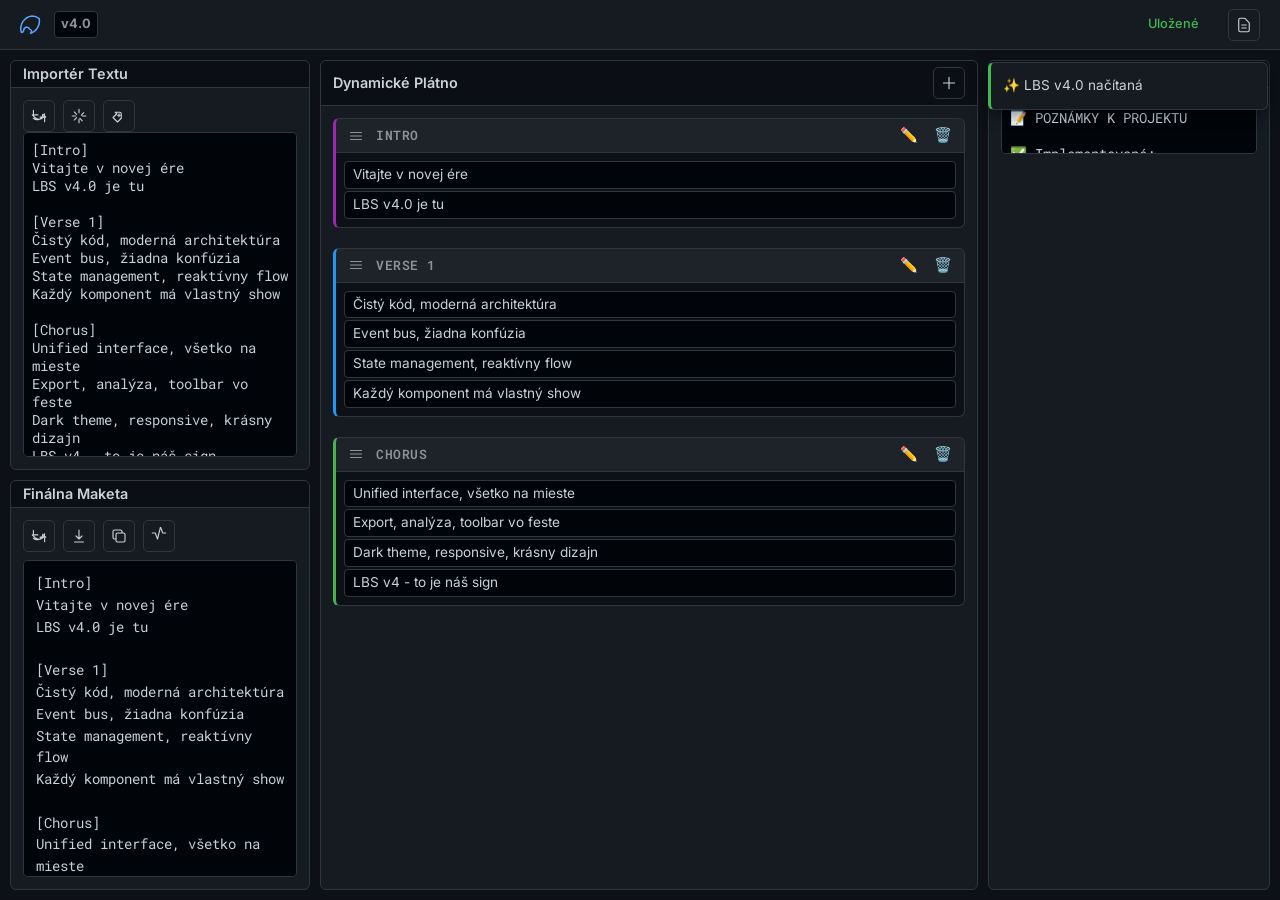
==== index-v4-preview.html @ 8277f439 "potvrdzujem" ====
<!DOCTYPE html>
<html lang="sk">
<head>
    <meta charset="UTF-8">
    <meta name="viewport" content="width=device-width, initial-scale=1.0">
    <title>Lyrical Blueprint Studio v4.0</title>
    <link rel="stylesheet" href="css-v4/app.css">
    <!-- Google Fonts -->
    <link rel="preconnect" href="https://fonts.googleapis.com">
    <link rel="preconnect" href="https://fonts.gstatic.com" crossorigin>
    <link href="https://fonts.googleapis.com/css2?family=Inter:wght@400;500;600;700&family=Roboto+Mono:wght@400;500&display=swap" rel="stylesheet">
</head>
<body>
    <div id="app-container">
        <!-- HEADER -->
        <header id="app-header">
            <div class="logo">
                <svg xmlns="http://www.w3.org/2000/svg" fill="none" viewBox="0 0 24 24" stroke-width="1.5" stroke="currentColor">
                    <path stroke-linecap="round" stroke-linejoin="round" d="M9.53 16.122a3 3 0 00-5.78 1.128 2.25 2.25 0 01-2.47 2.118v-.09A12.75 12.75 0 0112 3c2.618 0 5.191.931 7.172 2.592a12.75 12.75 0 01-8.66 14.582A2.25 2.25 0 009.53 16.122z" />
                </svg>
                <span id="app-version">v4.0</span>
                <div id="project-tabs-container"></div>
            </div>
            <div class="header-right-controls">
                <span id="save-status" class="save-status" data-status="saved">Uložené</span>
                <button id="openUnifiedBtn" class="btn btn-secondary icon-btn" title="Výskum & Analýza">
                    <svg xmlns="http://www.w3.org/2000/svg" viewBox="0 0 24 24" fill="none" stroke="currentColor" stroke-width="1.5">
                        <path stroke-linecap="round" stroke-linejoin="round" d="M9 12h6m-6 4h6m2 5H7a2 2 0 01-2-2V5a2 2 0 012-2h5.586a1 1 0 01.707.293l5.414 5.414a1 1 0 01.293.707V19a2 2 0 01-2 2z"/>
                    </svg>
                </button>
            </div>
        </header>

        <!-- MAIN CONTENT -->
        <main id="main-content">
            <!-- LEFT COLUMN: IO-COLUMN (Source + Output) -->
            <div class="io-column">
                <!-- SOURCE PANEL -->
                <div id="source-panel" class="panel">
                    <div class="panel-header">
                        <h2>Importér Textu</h2>
                    </div>
                    <div class="panel-content source-content">
                        <div class="panel-tools">
                            <button id="refreshProjectBtn" class="btn btn-secondary icon-btn" title="Prepísať plátno z importu">
                                <svg xmlns="http://www.w3.org/2000/svg" fill="none" viewBox="0 0 24 24" stroke-width="1.5" stroke="currentColor">
                                    <path stroke-linecap="round" stroke-linejoin="round" d="M4.5 4.5v6h6m9 9v-6h-6M4.5 15a7.5 7.5 0 0012.546-5.303L21 13.5M19.5 9a7.5 7.5 0 01-12.546 5.303L3 10.5" />
                                </svg>
                            </button>
                            <button id="syncImporterBtn" class="btn btn-secondary icon-btn" title="Sync z plátna">
                                <svg xmlns="http://www.w3.org/2000/svg" fill="none" viewBox="0 0 24 24" stroke-width="1.5" stroke="currentColor">
                                    <path stroke-linecap="round" stroke-linejoin="round" d="M12 3v4.5m0 9V21m6.364-13.364l-3.182 3.182M8.818 14.182l-3.182 3.182M21 12h-4.5M7.5 12H3m13.364 6.364l-3.182-3.182M8.818 9.818l-3.182-3.182" />
                                </svg>
                            </button>
                            <button id="addTemplateTagBtn" class="btn btn-secondary icon-btn" title="Vložiť značku [ Značka ]">
                                <svg xmlns="http://www.w3.org/2000/svg" viewBox="0 0 24 24" fill="none" stroke="currentColor" stroke-width="1.5">
                                    <path stroke-linecap="round" stroke-linejoin="round" d="M7 7h6a2 2 0 012 2v6l-5 5-6-6 5-5z"/>
                                    <path stroke-linecap="round" stroke-linejoin="round" d="M12 9v4m-2-2h4"/>
                                </svg>
                            </button>
                        </div>
                        <textarea id="source-input" class="source-input" placeholder="Vlož sem svoj text alebo použi šablóny. Názvy sekcií uveď v hranatých zátvorkách, napr. [Verse]. Každý riadok bude samostatný bar." spellcheck="false"></textarea>
                    </div>
                </div>

                <!-- OUTPUT PANEL (Finálna Maketa) -->
                <div id="output-panel" class="panel">
                    <div class="panel-header">
                        <h2>Finálna Maketa</h2>
                    </div>
                    <div class="panel-content output-content">
                        <div class="panel-tools">
                            <button id="updateOutputBtn" class="btn btn-secondary icon-btn" title="Obnoviť">
                                <svg xmlns="http://www.w3.org/2000/svg" fill="none" viewBox="0 0 24 24" stroke-width="1.5" stroke="currentColor">
                                    <path stroke-linecap="round" stroke-linejoin="round" d="M4.5 4.5v6h6m9 9v-6h-6M4.5 15a7.5 7.5 0 0012.546-5.303L21 13.5M19.5 9a7.5 7.5 0 01-12.546 5.303L3 10.5" />
                                </svg>
                            </button>
                            <button id="downloadTxtBtn" class="btn btn-secondary icon-btn" title="Stiahnuť ako TXT">
                                <svg xmlns="http://www.w3.org/2000/svg" fill="none" viewBox="0 0 24 24" stroke-width="1.5" stroke="currentColor">
                                    <path stroke-linecap="round" stroke-linejoin="round" d="M12 16V4m0 12l-4-4m4 4l4-4m-10 8h12"/>
                                </svg>
                            </button>
                            <button id="copyOutputBtn" class="btn btn-secondary icon-btn" title="Kopírovať">
                                <svg xmlns="http://www.w3.org/2000/svg" fill="none" viewBox="0 0 24 24" stroke-width="1.5" stroke="currentColor">
                                    <path stroke-linecap="round" stroke-linejoin="round" d="M8 16H6a2 2 0 01-2-2V6a2 2 0 012-2h8a2 2 0 012 2v2m-6 12h8a2 2 0 002-2v-8a2 2 0 00-2-2h-8a2 2 0 00-2 2v8a2 2 0 002 2z"/>
                            </svg>
                            </button>
                            <button id="exportJsonBtn" class="btn btn-secondary icon-btn" title="Exportovať JSON">
                                <svg xmlns="http://www.w3.org/2000/svg" fill="none" viewBox="0 0 24 24" stroke-width="1.5" stroke="currentColor">
                                    <path stroke-linecap="round" stroke-linejoin="round" d="M3 8h4l3 8 4-16 3 8h4"/>
                                </svg>
                            </button>
                        </div>
                        <pre id="maketaOutput" class="maketa-output"></pre>
                    </div>
                </div>
            </div>

            <!-- CENTER: DYNAMIC CANVAS -->
            <div id="canvas-panel" class="panel panel-center">
                <div class="panel-header">
                    <h2>Dynamické Plátno</h2>
                    <div class="panel-actions">
                        <button class="btn btn-secondary icon-btn" id="add-section-btn" title="Pridať novú sekciu">
                            <svg xmlns="http://www.w3.org/2000/svg" fill="none" viewBox="0 0 24 24" stroke-width="1.5" stroke="currentColor">
                                <path stroke-linecap="round" stroke-linejoin="round" d="M12 4.5v15m7.5-7.5h-15" />
                            </svg>
                        </button>
                    </div>
                </div>
                <div class="panel-content">
                    <div id="dynamic-canvas" class="dynamic-canvas"></div>
                </div>
            </div>

            <!-- RIGHT: RESEARCH PANEL -->
            <div id="research-panel" class="panel">
                <div class="panel-header">
                    <h2>Paleta Inšpirácie</h2>
                </div>
                <div class="panel-content">
                    <textarea id="research-input" class="research-input" placeholder="Poznámky, nápady, výskum..." spellcheck="false"></textarea>
                </div>
            </div>
        </main>

    <!-- NOTIFICATION TOAST -->
    <div id="notification-container" class="notification-container"></div>

    <!-- ANALYSIS PANEL (Modal Overlay) -->
    <div id="unified-panel-overlay" class="modal-overlay hidden">
        <div id="unified-panel" class="unified-panel">
            <div class="unified-panel-header">
                <h2>Výskum & Analýza</h2>
                <div class="header-controls">
                    <button id="closeUnifiedBtn" class="btn btn-danger icon-btn" title="Zatvoriť">
                        <svg xmlns="http://www.w3.org/2000/svg" viewBox="0 0 24 24" fill="none" stroke="currentColor" stroke-width="1.5">
                            <path stroke-linecap="round" stroke-linejoin="round" d="M6 6l12 12M18 6l-12 12"/>
                        </svg>
                    </button>
                </div>
            </div>

            <!-- Tab Navigation -->
            <div class="tab-navigation">
                <button id="researchTabBtn" class="tab-btn active" data-tab="research">
                    <svg xmlns="http://www.w3.org/2000/svg" fill="none" viewBox="0 0 24 24" stroke-width="1.5" stroke="currentColor">
                        <path stroke-linecap="round" stroke-linejoin="round" d="M12 6.042A8.967 8.967 0 006 3.75c-1.052 0-2.062.18-3 .512v14.25A8.987 8.987 0 006 18c2.305 0 4.408.867 6 2.292m0-14.25a8.966 8.966 0 016-2.292c1.052 0 2.062.18 3 .512v14.25A8.987 8.987 0 0018 18a8.967 8.967 0 00-6 2.292m0-14.25v14.25"/>
                    </svg>
                    <span>Výskum</span>
                </button>
                <button id="analysisTabBtn" class="tab-btn" data-tab="analysis">
                    <svg xmlns="http://www.w3.org/2000/svg" viewBox="0 0 24 24" fill="none" stroke="currentColor" stroke-width="1.5">
                        <path stroke-linecap="round" stroke-linejoin="round" d="M3 3v18h18M7 13l3 3 7-7"/>
                    </svg>
                    <span>Analýza</span>
                </button>
            </div>

            <!-- Tab Content -->
            <div class="tab-content">
                <!-- Research Tab -->
                <div id="researchTab" class="tab-pane active">
                    <div class="tab-toolbar">
                        <button id="toggleResearchHighlightBtn" class="btn btn-secondary icon-btn" title="Zapnúť/vypnúť zvýraznenie">
                            <svg xmlns="http://www.w3.org/2000/svg" viewBox="0 0 24 24" stroke-width="1.5" stroke="currentColor" fill="none">
                                <path stroke-linecap="round" stroke-linejoin="round" d="M2.25 12c0 1.593.555 3.217 1.545 4.545a11.966 11.966 0 001.778 1.86c.637.57 1.586.538 2.18-.07l2.1-2.164a1.88 1.88 0 012.714 0l2.1 2.164c.594.608 1.543.64 2.18.07a11.966 11.966 0 001.778-1.86A9.708 9.708 0 0021.75 12c0-1.593-.555-3.217-1.545-4.545a11.966 11.966 0 00-1.778-1.86c-.637-.57-1.586-.538-2.18.07l-2.1-2.164a1.88 1.88 0 01-2.714 0l-2.1-2.164c-.594-.608-1.543-.64-2.18-.07a11.966 11.966 0 00-1.778 1.86A9.708 9.708 0 002.25 12z"/>
                            </svg>
                        </button>
                        <button id="analyzeRhymesBtn" class="btn btn-secondary icon-btn" title="Analyzovať rýmy">
                            <svg xmlns="http://www.w3.org/2000/svg" viewBox="0 0 24 24" fill="none" stroke="currentColor" stroke-width="1.5">
                                <path stroke-linecap="round" stroke-linejoin="round" d="M4 16l4-4 4 4 4-4 4 4"/>
                            </svg>
                        </button>
                        <button id="resetRhymesBtn" class="btn btn-secondary icon-btn" title="Vymazať analyzované rýmy">
                            <svg xmlns="http://www.w3.org/2000/svg" viewBox="0 0 24 24" fill="none" stroke="currentColor" stroke-width="1.5">
                                <path stroke-linecap="round" stroke-linejoin="round" d="M3 6h18M8 6V4h8v2m-1 0v14a2 2 0 01-2 2H9a2 2 0 01-2-2V6h10z"/>
                            </svg>
                        </button>
                        <button id="addToPaletteBtn" class="btn icon-btn" title="Pridať do Palety">
                            <svg xmlns="http://www.w3.org/2000/svg" viewBox="0 0 24 24" fill="none" stroke="currentColor" stroke-width="1.5">
                                <path stroke-linecap="round" stroke-linejoin="round" d="M12 4v16M4 12h16"/>
                            </svg>
                        </button>
                    </div>
                    <div class="tab-pane-content">
                        <textarea id="research-textarea" placeholder="Sem si vkladaj všetky poznámky, linky, úryvky a dáta z výskumu..."></textarea>
                    </div>
                </div>

                <!-- Analysis Tab -->
                <div id="analysisTab" class="tab-pane">
                    <div class="tab-toolbar">
                        <!-- Source toggle -->
                        <div class="btn-group">
                            <button id="analysisSourceCanvasBtn" class="btn btn-secondary icon-btn active" title="Zdroj: Plátno">
                                <svg xmlns="http://www.w3.org/2000/svg" viewBox="0 0 24 24" fill="none" stroke="currentColor" stroke-width="1.5">
                                    <path stroke-linecap="round" stroke-linejoin="round" d="M4 6h16v12H4zM8 10h8"/>
                                </svg>
                                <span class="btn-label">Plátno</span>
                            </button>
                            <button id="analysisSourceResearchBtn" class="btn btn-secondary icon-btn" title="Zdroj: Výskum">
                                <svg xmlns="http://www.w3.org/2000/svg" fill="none" viewBox="0 0 24 24" stroke-width="1.5" stroke="currentColor">
                                    <path stroke-linecap="round" stroke-linejoin="round" d="M12 6.042A8.967 8.967 0 006 3.75c-1.052 0-2.062.18-3 .512v14.25A8.987 8.987 0 006 18c2.305 0 4.408.867 6 2.292m0-14.25a8.966 8.966 0 016-2.292c1.052 0 2.062.18 3 .512v14.25A8.987 8.987 0 0018 18a8.967 8.967 0 00-6 2.292m0-14.25v14.25"/>
                                </svg>
                                <span class="btn-label">Výskum</span>
                            </button>
                        </div>
                        <div class="toolbar-divider"></div>
                        <!-- Mode toggle -->
                        <div class="btn-group">
                            <button id="analysisModeRhymeBtn" class="btn btn-secondary icon-btn" title="Režim: Rýmy">
                                <svg xmlns="http://www.w3.org/2000/svg" viewBox="0 0 24 24" fill="none" stroke="currentColor" stroke-width="1.5">
                                    <path stroke-linecap="round" stroke-linejoin="round" d="M4 16l4-4 4 4 4-4 4 4"/>
                                </svg>
                                <span class="btn-label">Rýmy</span>
                            </button>
                            <button id="analysisModeDupBtn" class="btn btn-secondary icon-btn active" title="Režim: Duplikáty">
                                <svg xmlns="http://www.w3.org/2000/svg" viewBox="0 0 24 24" stroke-width="1.5" stroke="currentColor" fill="none">
                                    <path stroke-linecap="round" stroke-linejoin="round" d="M2.25 12c0 1.593.555 3.217 1.545 4.545a11.966 11.966 0 001.778 1.86c.637.57 1.586.538 2.18-.07l2.1-2.164a1.88 1.88 0 012.714 0l2.1 2.164c.594.608 1.543.64 2.18.07a11.966 11.966 0 001.778-1.86A9.708 9.708 0 002.25 12z"/>
                                </svg>
                                <span class="btn-label">Duplikáty</span>
                            </button>
                        </div>
                    </div>
                    <div class="tab-pane-content">
                        <div id="analysis-layer" class="ua-layer"></div>
                    </div>
                </div>
            </div>
        </div>
    </div>

    <!-- SCRIPTS -->
    <script type="module">
        import { App, bus } from './js/core/app.js';
        import { State } from './js/core/state.js';

        // Initialize app
        async function init() {
            try {
                await App.init();
                showNotification('✨ LBS v4.0 načítaná', 'success');
                
                // Demo: populate with test data
                setTimeout(() => {
                    populateDemo();
                }, 500);
                
            } catch (error) {
                console.error('Init failed:', error);
                showNotification('❌ Chyba inicializácie', 'error');
            }
        }

        // Populate demo data
        function populateDemo() {
            const sourceInput = document.getElementById('source-input');
            const researchInput = document.getElementById('research-input');
            const maketaOutput = document.getElementById('maketaOutput');
            
            if (sourceInput) {
                sourceInput.value = `[Intro]
Vitajte v novej ére
LBS v4.0 je tu

[Verse 1]
Čistý kód, moderná architektúra
Event bus, žiadna konfúzia
State management, reaktívny flow
Každý komponent má vlastný show

[Chorus]
Unified interface, všetko na mieste
Export, analýza, toolbar vo feste
Dark theme, responsive, krásny dizajn
LBS v4 - to je náš sign

[Verse 2]
GitHub dark theme preserved
Original layout well deserved
Panel tools just like before
V4 architecture at the core`;
            }
            
            if (researchInput) {
                researchInput.value = `📝 POZNÁMKY K PROJEKTU

✅ Implementované:
- Event-driven architektúra
- Centrálny State management  
- GitHub dark theme (z v3.8)
- Pôvodný layout & dizajn
- Panel tools & ikony

🚀 TODO:
- Canvas component
- Lyrics analyzer
- Export features
- Testing

💡 DIZAJN:
- Presný vzhľad z v3.8
- Farby: #0D1117, #161B22, #58A6FF
- Inter & Roboto Mono fonty
- SVG ikony z pôvodnej verzie`;
            }

            if (maketaOutput) {
                maketaOutput.textContent = `[Intro]
Vitajte v novej ére
LBS v4.0 je tu

[Verse 1]
Čistý kód, moderná architektúra
Event bus, žiadna konfúzia
State management, reaktívny flow
Každý komponent má vlastný show

[Chorus]
Unified interface, všetko na mieste
Export, analýza, toolbar vo feste
Dark theme, responsive, krásny dizajn
LBS v4 - to je náš sign

[Verse 2]
GitHub dark theme preserved
Original layout well deserved
Panel tools just like before
V4 architecture at the core`;
            }
            
            // Show canvas demo
            showCanvasDemo();
        }

        // Show canvas demo
        function showCanvasDemo() {
            const canvas = document.getElementById('dynamic-canvas');
            if (!canvas) return;
            
            canvas.innerHTML = `
                <div class="section-container" data-type="intro">
                    <div class="section-header">
                        <span class="section-drag-handle">
                            <svg xmlns="http://www.w3.org/2000/svg" fill="none" viewBox="0 0 24 24" stroke-width="1.5" stroke="currentColor">
                                <path stroke-linecap="round" stroke-linejoin="round" d="M3.75 6.75h16.5M3.75 12h16.5m-16.5 5.25h16.5" />
                            </svg>
                        </span>
                        <span class="section-label">Intro</span>
                        <div class="section-controls">
                            <button class="btn-icon" title="Edit">✏️</button>
                            <button class="btn-icon" title="Delete">🗑️</button>
                        </div>
                    </div>
                    <div class="bars-container">
                        <div class="section-content">
                            <p>Vitajte v novej ére</p>
                            <p>LBS v4.0 je tu</p>
                        </div>
                    </div>
                </div>
                
                <div class="section-container" data-type="verse">
                    <div class="section-header">
                        <span class="section-drag-handle">
                            <svg xmlns="http://www.w3.org/2000/svg" fill="none" viewBox="0 0 24 24" stroke-width="1.5" stroke="currentColor">
                                <path stroke-linecap="round" stroke-linejoin="round" d="M3.75 6.75h16.5M3.75 12h16.5m-16.5 5.25h16.5" />
                            </svg>
                        </span>
                        <span class="section-label">Verse 1</span>
                        <div class="section-controls">
                            <button class="btn-icon" title="Edit">✏️</button>
                            <button class="btn-icon" title="Delete">🗑️</button>
                        </div>
                    </div>
                    <div class="bars-container">
                        <div class="section-content">
                            <p>Čistý kód, moderná architektúra</p>
                            <p>Event bus, žiadna konfúzia</p>
                            <p>State management, reaktívny flow</p>
                            <p>Každý komponent má vlastný show</p>
                        </div>
                    </div>
                </div>
                
                <div class="section-container" data-type="chorus">
                    <div class="section-header">
                        <span class="section-drag-handle">
                            <svg xmlns="http://www.w3.org/2000/svg" fill="none" viewBox="0 0 24 24" stroke-width="1.5" stroke="currentColor">
                                <path stroke-linecap="round" stroke-linejoin="round" d="M3.75 6.75h16.5M3.75 12h16.5m-16.5 5.25h16.5" />
                            </svg>
                        </span>
                        <span class="section-label">Chorus</span>
                        <div class="section-controls">
                            <button class="btn-icon" title="Edit">✏️</button>
                            <button class="btn-icon" title="Delete">🗑️</button>
                        </div>
                    </div>
                    <div class="bars-container">
                        <div class="section-content">
                            <p>Unified interface, všetko na mieste</p>
                            <p>Export, analýza, toolbar vo feste</p>
                            <p>Dark theme, responsive, krásny dizajn</p>
                            <p>LBS v4 - to je náš sign</p>
                        </div>
                    </div>
                </div>
            `;
        }

        // Show notification
        function showNotification(message, type = 'info') {
            const container = document.getElementById('notification-container');
            if (!container) return;
            
            const notification = document.createElement('div');
            notification.className = `notification notification-${type}`;
            notification.textContent = message;
            
            container.appendChild(notification);
            
            setTimeout(() => {
                notification.classList.add('show');
            }, 10);
            
            setTimeout(() => {
                notification.classList.remove('show');
                setTimeout(() => notification.remove(), 300);
            }, 3000);
        }

        // Expose for debugging
        window.App = App;
        window.State = State;
        window.bus = bus;
        window.showNotification = showNotification;

        // Initialize
        init();
    </script>
</body>
</html>
---- css-v4/app.css ----
/* ============================================
   LBS v4.0 - UNIFIED APP STYLES
   GitHub-inspired dark theme (preserved from v3.8)
   ============================================ */

/* === CSS VARIABLES === */
:root {
    /* Colors - GitHub Dark Theme */
    --bg-main: #0D1117;
    --bg-panel: #161B22;
    --bg-input: #010409;
    --border-color: #30363D;
    --text-primary: #C9D1D9;
    --text-secondary: #8B949E;
    --accent-primary: #58A6FF;
    --accent-success: #3FB950;
    --accent-danger: #F87171;
    --accent-warning: #E3B341;
    --accent-glow: rgba(88, 166, 255, 0.15);
    
    /* Section Colors */
    --color-intro: #9c27b0;
    --color-verse: #2196f3;
    --color-chorus: #4caf50;
    --color-bridge: #ff9800;
    --color-outro: #f44336;
    
    /* Typography */
    --font-sans: 'Inter', sans-serif;
    --font-mono: 'Roboto Mono', monospace;
    
    --font-size-xs: 0.75rem;
    --font-size-sm: 0.85rem;
    --font-size-base: 0.9rem;
    --font-size-lg: 1rem;
    --font-size-xl: 1.1rem;
    
    /* Spacing */
    --spacing-xs: 4px;
    --spacing-sm: 8px;
    --spacing-md: 12px;
    --spacing-lg: 20px;
    --spacing-xl: 24px;
    
    /* Layout */
    --header-height: 50px;
    --column-width-io: 400px;
    --border-radius: 6px;
    --border-radius-sm: 4px;
    
    /* Shadows */
    --shadow-sm: 0 1px 2px rgba(0, 0, 0, 0.3);
    --shadow-md: 0 2px 8px rgba(0, 0, 0, 0.4);
    --shadow-lg: 0 4px 16px rgba(0, 0, 0, 0.5);
    
    /* Transitions */
    --transition-fast: 150ms ease;
    --transition-base: 200ms ease;
    --transition-slow: 300ms ease;
}

/* === RESET & BASE === */
* {
    box-sizing: border-box;
    margin: 0;
    padding: 0;
}

*::before,
*::after {
    box-sizing: border-box;
}

html {
    width: 100%;
    height: 100%;
    overflow: hidden;
}

body {
    width: 100%;
    height: 100%;
    overflow: hidden;
    font-family: var(--font-sans);
    font-size: 14px;
    color: var(--text-primary);
    background-color: var(--bg-main);
    line-height: 1.6;
}

/* === APP CONTAINER === */
#app-container {
    display: grid;
    grid-template-rows: var(--header-height) 1fr;
    height: 100vh;
}

/* === APP CONTAINER === */
#app-container {
    display: grid;
    grid-template-rows: var(--header-height) 1fr;
    height: 100vh;
}

/* === HEADER === */
#app-header {
    height: var(--header-height);
    background-color: var(--bg-panel);
    border-bottom: 1px solid var(--border-color);
    display: flex;
    justify-content: space-between;
    align-items: center;
    padding: 0 0 0 20px;
    position: relative;
    z-index: 100;
}

.logo {
    display: flex;
    align-items: center;
    gap: 10px;
    font-weight: 600;
    height: 100%;
}

.logo svg {
    width: 24px;
    height: 24px;
    color: var(--accent-primary);
    flex-shrink: 0;
}

#app-version {
    font-size: 0.8rem;
    font-weight: 700;
    color: var(--text-secondary);
    background-color: var(--bg-input);
    padding: 2px 6px;
    border-radius: 4px;
    border: 1px solid var(--border-color);
}

.header-right-controls {
    display: flex;
    align-items: center;
    gap: 15px;
    padding-right: 20px;
}

.save-status {
    font-size: 0.8rem;
    font-weight: 500;
    padding: 3px 9px;
    border-radius: 12px;
    transition: all 0.3s ease;
    min-width: 80px;
    text-align: center;
}

.save-status[data-status="saved"] {
    color: var(--accent-success);
}

.save-status[data-status="unsaved"] {
    color: var(--accent-warning);
}

.save-status[data-status="saving"] {
    color: var(--text-secondary);
}

/* Dropdown */
.dropdown {
    position: relative;
}

.dropdown-trigger {
    background: none;
    border: none;
    color: var(--color-text-primary);
    padding: var(--spacing-sm) var(--spacing-md);
    border-radius: var(--border-radius-sm);
    cursor: pointer;
    font-size: var(--font-size-base);
    transition: background-color var(--transition-fast);
    display: flex;
    align-items: center;
    gap: var(--spacing-xs);
}

.dropdown-trigger:hover {
    background-color: var(--color-bg-tertiary);
}

.dropdown-trigger.active {
    background-color: var(--color-bg-elevated);
}

.dropdown-menu {
    position: absolute;
    top: calc(100% + 4px);
    left: 0;
    background-color: var(--color-bg-elevated);
    border: 1px solid var(--color-border-default);
    border-radius: var(--border-radius);
    box-shadow: var(--shadow-lg);
    min-width: 200px;
    max-height: 400px;
    overflow-y: auto;
    opacity: 0;
    visibility: hidden;
    transform: translateY(-8px);
    transition: opacity var(--transition-fast), 
                transform var(--transition-fast),
                visibility var(--transition-fast);
    z-index: 1000;
}

.dropdown-menu.show {
    opacity: 1;
    visibility: visible;
    transform: translateY(0);
}

.dropdown-item {
    padding: var(--spacing-sm) var(--spacing-md);
    cursor: pointer;
    color: var(--color-text-primary);
    transition: background-color var(--transition-fast);
    display: flex;
    align-items: center;
    gap: var(--spacing-sm);
}

.dropdown-item:hover {
    background-color: var(--color-bg-tertiary);
}

.dropdown-divider {
    height: 1px;
    background-color: var(--color-border-default);
    margin: var(--spacing-xs) 0;
}

/* === MAIN LAYOUT === */
#main-content {
    display: grid;
    grid-template-columns: minmax(300px, 20vw) 1fr minmax(280px, 22vw);
    gap: 10px;
    padding: 10px;
    overflow: hidden;
    height: calc(100vh - var(--header-height));
}

/* IO Column (Source + Output stacked vertically in left column) */
.io-column {
    display: flex;
    flex-direction: column;
    gap: 10px;
    height: 100%;
    overflow: hidden;
}

.io-column .panel {
    flex: 1;
    min-height: 0;
}

/* All panels - full height */
#source-panel,
#output-panel,
#canvas-panel,
#research-panel {
    height: 100%;
    display: flex;
    flex-direction: column;
    min-height: 0;
}

/* === PANELS === */
.panel {
    background-color: var(--bg-panel);
    border: 1px solid var(--border-color);
    border-radius: var(--border-radius);
    display: flex;
    flex-direction: column;
    overflow: hidden;
    min-width: 0;
}

.panel-center {
    background-color: var(--bg-panel);
}

.panel-header {
    display: flex;
    justify-content: space-between;
    align-items: center;
    padding: 6px 12px;
    border-bottom: 1px solid var(--border-color);
    background-color: rgba(1, 4, 9, 0.5);
    flex-shrink: 0;
}

.panel-title,
.panel-header h2 {
    font-size: var(--font-size-base);
    font-weight: 600;
    color: var(--text-primary);
    line-height: 1;
}

.panel-tools,
.panel-actions {
    display: flex;
    gap: 8px;
    align-items: center;
}

.panel-content {
    padding: var(--spacing-md);
    overflow-y: auto;
}

#research-panel .panel-content {
    display: flex;
    flex-direction: column;
}

/* === SOURCE & OUTPUT PANELS === */
.source-content {
    display: flex;
    flex-direction: column;
    flex: 1;
    min-height: 0;
}

.source-input {
    width: 100%;
    flex: 1;
    background: var(--bg-input);
    border: 1px solid var(--border-color);
    border-radius: 5px;
    color: var(--text-primary);
    padding: 8px;
    font-family: var(--font-mono);
    font-size: 0.85rem;
    resize: none;
    min-height: 0;
}

.source-input:focus {
    outline: none;
    border-color: var(--accent-primary);
    box-shadow: 0 0 0 3px var(--accent-glow);
}

.research-input {
    width: 100%;
    flex: 1;
    background: var(--bg-input);
    border: 1px solid var(--border-color);
    border-radius: 5px;
    color: var(--text-primary);
    padding: 8px;
    font-family: var(--font-mono);
    font-size: 0.85rem;
    resize: none;
    min-height: 0;
}

/* Output Panel */
.output-content {
    padding: 12px;
    display: flex;
    flex-direction: column;
    gap: 8px;
}

.maketa-output {
    flex: 1;
    width: 100%;
    background: var(--bg-input);
    border: 1px solid var(--border-color);
    border-radius: 5px;
    color: var(--text-primary);
    padding: 12px;
    font-family: var(--font-mono);
    font-size: 0.85rem;
    overflow-y: auto;
    white-space: pre-wrap;
    word-wrap: break-word;
    min-height: 0;
    margin: 0;
}

.research-input:focus {
    outline: none;
    border-color: var(--accent-primary);
    box-shadow: 0 0 0 3px var(--accent-glow);
}

#research-panel .panel-content {
    display: flex;
    flex-direction: column;
}

/* === BUTTONS === */
.btn {
    background: none;
    border: 1px solid var(--border-color);
    color: var(--text-primary);
    padding: 6px 12px;
    border-radius: 5px;
    cursor: pointer;
    font-size: var(--font-size-sm);
    font-weight: 500;
    transition: all var(--transition-base);
    display: inline-flex;
    align-items: center;
    gap: 6px;
    font-family: var(--font-sans);
}

.btn:hover {
    background-color: rgba(88, 166, 255, 0.1);
    border-color: var(--accent-primary);
}

.btn:active {
    transform: scale(0.98);
}

.btn-primary {
    background-color: var(--accent-primary);
    border-color: var(--accent-primary);
    color: #fff;
}

.btn-primary:hover {
    background-color: #4a95eb;
}

.btn-secondary {
    background: none;
    border-color: var(--border-color);
}

.btn-sm {
    padding: 4px 8px;
    font-size: 0.8rem;
}

.icon-btn {
    padding: 6px;
    display: inline-flex;
    align-items: center;
    justify-content: center;
}

.icon-btn svg {
    width: 18px;
    height: 18px;
}

.btn-icon {
    background: none;
    border: none;
    color: var(--text-secondary);
    padding: 4px;
    cursor: pointer;
    font-size: var(--font-size-base);
    transition: color var(--transition-fast);
    display: inline-flex;
    align-items: center;
    justify-content: center;
}

.btn-icon:hover {
    color: var(--text-primary);
}

/* === CANVAS SECTIONS === */
.dynamic-canvas {
    min-height: 100%;
    display: flex;
    flex-direction: column;
    gap: 10px;
}

.canvas-empty {
    text-align: center;
    padding: 40px 20px;
    color: var(--text-secondary);
}

.empty-icon {
    font-size: 3rem;
    margin-bottom: 12px;
    opacity: 0.5;
}

.empty-text {
    font-size: var(--font-size-base);
    line-height: 1.4;
}

.section-container,
.canvas-section {
    background-color: var(--bg-main);
    border: 1px solid var(--border-color);
    border-radius: var(--border-radius);
    margin-bottom: 10px;
    overflow: hidden;
    transition: box-shadow var(--transition-base), border-color var(--transition-base);
}

.section-container:hover,
.canvas-section:hover {
    border-color: var(--border-color);
    box-shadow: 0 2px 8px rgba(0, 0, 0, 0.3);
}

.section-container.dragging {
    opacity: 0.8;
    border-color: var(--accent-primary);
    box-shadow: 0 5px 20px rgba(0, 0, 0, 0.4);
    transform: scale(1.01);
}

.canvas-section[data-type="intro"],
.section-container[data-type="intro"] {
    border-left: 3px solid #9c27b0;
}

.canvas-section[data-type="verse"],
.section-container[data-type="verse"] {
    border-left: 3px solid #2196f3;
}

.canvas-section[data-type="chorus"],
.section-container[data-type="chorus"] {
    border-left: 3px solid #4caf50;
}

.canvas-section[data-type="bridge"],
.section-container[data-type="bridge"] {
    border-left: 3px solid #ff9800;
}

.canvas-section[data-type="outro"],
.section-container[data-type="outro"] {
    border-left: 3px solid #f44336;
}

.section-header {
    display: flex;
    align-items: center;
    padding: 4px 8px;
    background-color: rgba(48, 54, 61, 0.5);
    border-bottom: 1px solid var(--border-color);
}

.section-drag-handle {
    cursor: move;
    color: var(--text-secondary);
    padding: 4px;
    margin-right: 8px;
    display: flex;
    align-items: center;
    justify-content: center;
}

.section-drag-handle svg {
    width: 16px;
    height: 16px;
    pointer-events: none;
}

.section-label {
    font-weight: 600;
    font-size: 0.8rem;
    text-transform: uppercase;
    letter-spacing: 0.5px;
    color: var(--text-secondary);
    flex-grow: 1;
    font-family: var(--font-mono);
}

.section-controls,
.section-actions {
    display: flex;
    gap: 8px;
    align-items: center;
}

.section-content,
.bars-container {
    padding: 4px;
}

.section-content p {
    margin-bottom: 2px;
    padding: 2px 8px;
    border-radius: 4px;
    background-color: var(--bg-input);
    border: 1px solid var(--border-color);
    transition: background-color var(--transition-base);
    line-height: 1.6;
    font-size: 0.85rem;
}

.section-content p:hover {
    background-color: #0d1a29;
}

.section-content p:last-child {
    margin-bottom: 0;
}

.section-content p:nth-child(4n):not(:last-child) {
    margin-bottom: 8px;
}

/* === NOTIFICATIONS === */
.notification-container {
    position: fixed;
    top: calc(var(--header-height) + 12px);
    right: 12px;
    z-index: 2000;
    display: flex;
    flex-direction: column;
    gap: 8px;
    pointer-events: none;
}

.notification {
    background-color: var(--bg-panel);
    border: 1px solid var(--border-color);
    border-radius: var(--border-radius);
    padding: 12px;
    box-shadow: var(--shadow-lg);
    min-width: 280px;
    opacity: 0;
    transform: translateX(100%);
    transition: opacity var(--transition-base),
                transform var(--transition-base);
    pointer-events: auto;
    font-size: var(--font-size-sm);
}

.notification.show {
    opacity: 1;
    transform: translateX(0);
}

.notification-success {
    border-left: 3px solid var(--accent-success);
}

.notification-error {
    border-left: 3px solid var(--accent-danger);
}

.notification-warning {
    border-left: 3px solid var(--accent-warning);
}

.notification-info {
    border-left: 3px solid var(--accent-primary);
}

/* === SCROLLBAR === */
::-webkit-scrollbar {
    width: 10px;
    height: 10px;
}

::-webkit-scrollbar-track {
    background-color: var(--bg-input);
}

::-webkit-scrollbar-thumb {
    background-color: var(--border-color);
    border-radius: 5px;
    border: 2px solid var(--bg-input);
}

::-webkit-scrollbar-thumb:hover {
    background-color: #4a5565;
}

/* === RESPONSIVE === */
@media (max-width: 1024px) {
    #main-content {
        grid-template-columns: 1fr;
        grid-template-rows: auto 1fr auto;
    }
    
    .io-column {
        max-height: 300px;
    }
    
    #source-panel,
    #output-panel {
        height: auto;
        min-height: 150px;
    }
}

/* === UTILITIES === */
.icon {
    display: inline-block;
    font-style: normal;
}

.text-muted {
    color: var(--text-secondary);
}

.text-small {
    font-size: var(--font-size-sm);
}

.hidden {
    display: none !important;
}

/* === DROPDOWN MENUS === */
.dropdown {
    position: relative;
    display: inline-block;
}

.dropdown-trigger {
    background: none;
    border: 1px solid var(--border-color);
    color: var(--text-primary);
    padding: 6px 12px;
    border-radius: 5px;
    cursor: pointer;
    font-size: var(--font-size-sm);
    transition: all var(--transition-base);
    display: flex;
    align-items: center;
    gap: 6px;
    font-family: var(--font-sans);
    font-weight: 500;
}

.dropdown-trigger:hover {
    background-color: rgba(88, 166, 255, 0.1);
    border-color: var(--accent-primary);
}

.dropdown-trigger.active {
    background-color: rgba(88, 166, 255, 0.15);
    border-color: var(--accent-primary);
}

.dropdown-menu {
    position: absolute;
    top: calc(100% + 4px);
    left: 0;
    background-color: var(--bg-panel);
    border: 1px solid var(--border-color);
    border-radius: var(--border-radius);
    box-shadow: var(--shadow-lg);
    min-width: 200px;
    max-height: 400px;
    overflow-y: auto;
    opacity: 0;
    visibility: hidden;
    transform: translateY(-8px);
    transition: opacity var(--transition-fast), 
                transform var(--transition-fast),
                visibility var(--transition-fast);
    z-index: 1000;
}

.dropdown-menu.show {
    opacity: 1;
    visibility: visible;
    transform: translateY(0);
}

.dropdown-item {
    padding: 8px 12px;
    cursor: pointer;
    color: var(--text-primary);
    transition: background-color var(--transition-fast);
    display: flex;
    align-items: center;
    gap: 8px;
    font-size: var(--font-size-sm);
}

.dropdown-item:hover {
    background-color: rgba(88, 166, 255, 0.1);
}

.dropdown-divider {
    height: 1px;
    background-color: var(--border-color);
    margin: 4px 0;
}

/* === MODAL OVERLAY === */
.modal-overlay {
    position: fixed;
    inset: 0;
    background: rgba(0, 0, 0, 0.85);
    backdrop-filter: blur(4px);
    z-index: 10000;
    display: flex;
    align-items: center;
    justify-content: center;
    padding: 20px;
    animation: fadeIn 0.2s ease;
}

.modal-overlay.hidden {
    display: none;
}

@keyframes fadeIn {
    from { opacity: 0; }
    to { opacity: 1; }
}

@keyframes slideUp {
    from {
        transform: translateY(20px);
        opacity: 0;
    }
    to {
        transform: translateY(0);
        opacity: 1;
    }
}

/* === UNIFIED PANEL (Analysis Modal) === */
.unified-panel {
    width: 100%;
    max-width: 1200px;
    height: 85vh;
    max-height: 900px;
    background: var(--bg-panel);
    border: 1px solid var(--border-color);
    border-radius: 10px;
    box-shadow: 0 10px 40px rgba(0, 0, 0, 0.7);
    display: flex;
    flex-direction: column;
    overflow: hidden;
    animation: slideUp 0.3s ease;
}

.unified-panel-header {
    display: flex;
    justify-content: space-between;
    align-items: center;
    padding: 16px 20px;
    background: var(--bg-main);
    border-bottom: 1px solid var(--border-color);
}

.unified-panel-header h2 {
    margin: 0;
    font-size: 1.1rem;
    font-weight: 600;
    color: var(--text-primary);
}

.header-controls {
    display: flex;
    gap: 8px;
}

/* Tab Navigation */
.tab-navigation {
    display: flex;
    gap: 4px;
    padding: 12px 20px 0;
    background: var(--bg-main);
    border-bottom: 1px solid var(--border-color);
}

.tab-btn {
    display: flex;
    align-items: center;
    gap: 8px;
    padding: 10px 18px;
    background: none;
    border: none;
    border-bottom: 2px solid transparent;
    color: var(--text-secondary);
    font-size: 0.9rem;
    font-weight: 500;
    cursor: pointer;
    transition: all 0.2s ease;
    position: relative;
    top: 1px;
}

.tab-btn svg {
    width: 18px;
    height: 18px;
}

.tab-btn:hover {
    color: var(--text-primary);
    background: rgba(88, 166, 255, 0.05);
}

.tab-btn.active {
    color: var(--accent-primary);
    border-bottom-color: var(--accent-primary);
    background: rgba(88, 166, 255, 0.08);
}

/* Tab Content */
.tab-content {
    flex: 1;
    display: flex;
    flex-direction: column;
    overflow: hidden;
}

.tab-pane {
    display: none;
    flex-direction: column;
    height: 100%;
    overflow: hidden;
}

.tab-pane.active {
    display: flex;
}

/* Tab Toolbar */
.tab-toolbar {
    display: flex;
    align-items: center;
    gap: 8px;
    padding: 12px 20px;
    background: var(--bg-main);
    border-bottom: 1px solid var(--border-color);
}

.toolbar-divider {
    width: 1px;
    height: 24px;
    background: var(--border-color);
    margin: 0 4px;
}

.btn-group {
    display: flex;
    gap: 4px;
}

.btn-group .btn {
    padding: 6px 10px;
    font-size: 0.8rem;
}

.btn-group .btn.active {
    background: rgba(88, 166, 255, 0.15);
    border-color: var(--accent-primary);
    color: var(--accent-primary);
}

.btn-label {
    font-size: 0.8rem;
}

/* Tab Pane Content */
.tab-pane-content {
    flex: 1;
    padding: 20px;
    overflow-y: auto;
    display: flex;
    flex-direction: column;
}

#research-textarea {
    width: 100%;
    flex: 1;
    background: var(--bg-input);
    border: 1px solid var(--border-color);
    border-radius: 5px;
    color: var(--text-primary);
    padding: 12px;
    font-family: var(--font-mono);
    font-size: 0.85rem;
    resize: none;
    min-height: 0;
}

#research-textarea:focus {
    outline: none;
    border-color: var(--accent-primary);
    box-shadow: 0 0 0 3px var(--accent-glow);
}

/* Analysis Layer */
.ua-layer {
    flex: 1;
    background: var(--bg-input);
    border: 1px solid var(--border-color);
    border-radius: 5px;
    padding: 16px;
    overflow-y: auto;
    font-family: var(--font-mono);
    font-size: 0.85rem;
    line-height: 1.6;
    color: var(--text-primary);
    white-space: pre-wrap;
    word-wrap: break-word;
}
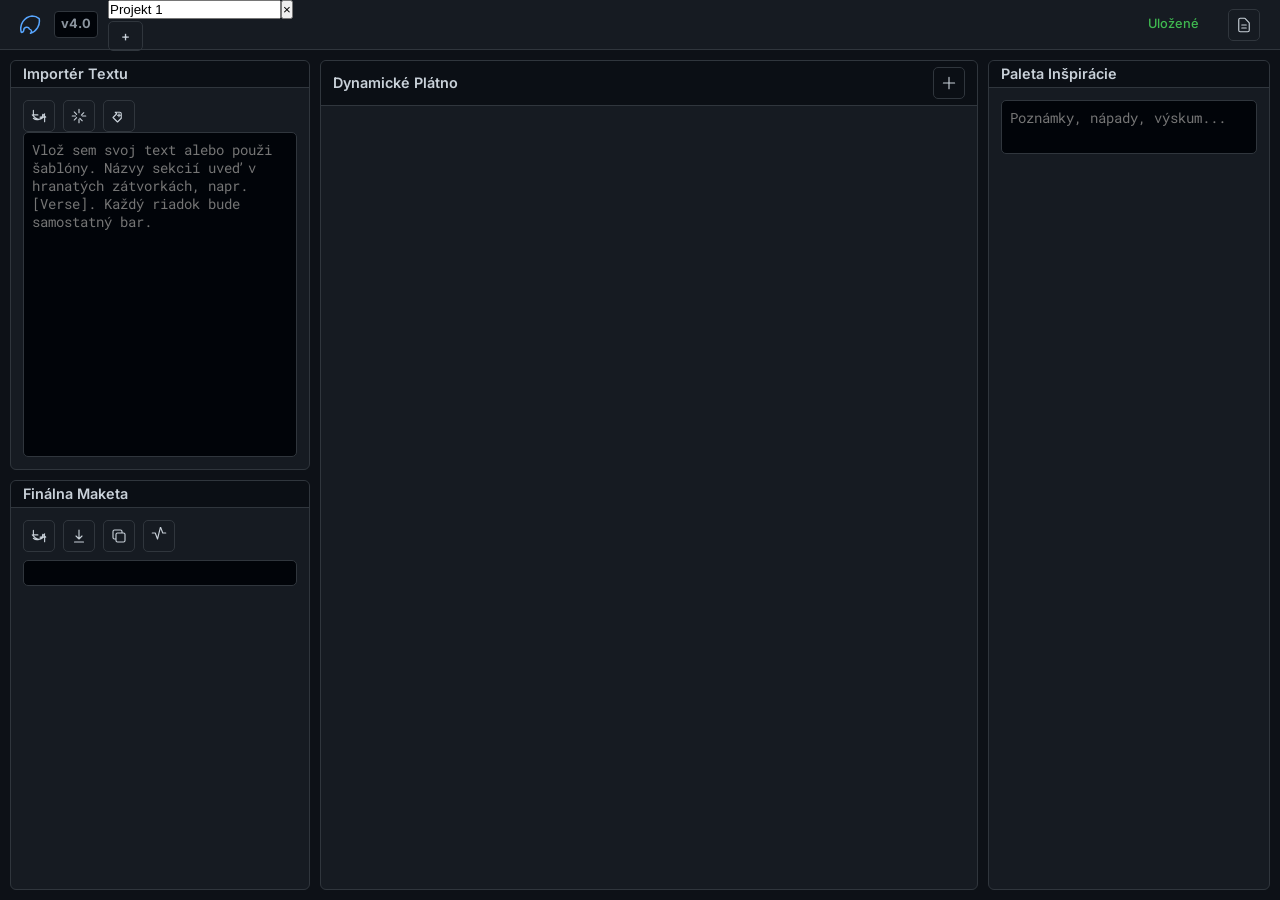
==== commit ebed0885: "refactor(ui): unify button styles and bootstrap v4 preview" ====
--- a/index-v4-preview.html
+++ b/index-v4-preview.html
@@ -232,212 +232,7 @@
     </div>
 
     <!-- SCRIPTS -->
-    <script type="module">
-        import { App, bus } from './js/core/app.js';
-        import { State } from './js/core/state.js';
-
-        // Initialize app
-        async function init() {
-            try {
-                await App.init();
-                showNotification('✨ LBS v4.0 načítaná', 'success');
-                
-                // Demo: populate with test data
-                setTimeout(() => {
-                    populateDemo();
-                }, 500);
-                
-            } catch (error) {
-                console.error('Init failed:', error);
-                showNotification('❌ Chyba inicializácie', 'error');
-            }
-        }
-
-        // Populate demo data
-        function populateDemo() {
-            const sourceInput = document.getElementById('source-input');
-            const researchInput = document.getElementById('research-input');
-            const maketaOutput = document.getElementById('maketaOutput');
-            
-            if (sourceInput) {
-                sourceInput.value = `[Intro]
-Vitajte v novej ére
-LBS v4.0 je tu
-
-[Verse 1]
-Čistý kód, moderná architektúra
-Event bus, žiadna konfúzia
-State management, reaktívny flow
-Každý komponent má vlastný show
-
-[Chorus]
-Unified interface, všetko na mieste
-Export, analýza, toolbar vo feste
-Dark theme, responsive, krásny dizajn
-LBS v4 - to je náš sign
-
-[Verse 2]
-GitHub dark theme preserved
-Original layout well deserved
-Panel tools just like before
-V4 architecture at the core`;
-            }
-            
-            if (researchInput) {
-                researchInput.value = `📝 POZNÁMKY K PROJEKTU
-
-✅ Implementované:
-- Event-driven architektúra
-- Centrálny State management  
-- GitHub dark theme (z v3.8)
-- Pôvodný layout & dizajn
-- Panel tools & ikony
-
-🚀 TODO:
-- Canvas component
-- Lyrics analyzer
-- Export features
-- Testing
-
-💡 DIZAJN:
-- Presný vzhľad z v3.8
-- Farby: #0D1117, #161B22, #58A6FF
-- Inter & Roboto Mono fonty
-- SVG ikony z pôvodnej verzie`;
-            }
-
-            if (maketaOutput) {
-                maketaOutput.textContent = `[Intro]
-Vitajte v novej ére
-LBS v4.0 je tu
-
-[Verse 1]
-Čistý kód, moderná architektúra
-Event bus, žiadna konfúzia
-State management, reaktívny flow
-Každý komponent má vlastný show
-
-[Chorus]
-Unified interface, všetko na mieste
-Export, analýza, toolbar vo feste
-Dark theme, responsive, krásny dizajn
-LBS v4 - to je náš sign
-
-[Verse 2]
-GitHub dark theme preserved
-Original layout well deserved
-Panel tools just like before
-V4 architecture at the core`;
-            }
-            
-            // Show canvas demo
-            showCanvasDemo();
-        }
-
-        // Show canvas demo
-        function showCanvasDemo() {
-            const canvas = document.getElementById('dynamic-canvas');
-            if (!canvas) return;
-            
-            canvas.innerHTML = `
-                <div class="section-container" data-type="intro">
-                    <div class="section-header">
-                        <span class="section-drag-handle">
-                            <svg xmlns="http://www.w3.org/2000/svg" fill="none" viewBox="0 0 24 24" stroke-width="1.5" stroke="currentColor">
-                                <path stroke-linecap="round" stroke-linejoin="round" d="M3.75 6.75h16.5M3.75 12h16.5m-16.5 5.25h16.5" />
-                            </svg>
-                        </span>
-                        <span class="section-label">Intro</span>
-                        <div class="section-controls">
-                            <button class="btn-icon" title="Edit">✏️</button>
-                            <button class="btn-icon" title="Delete">🗑️</button>
-                        </div>
-                    </div>
-                    <div class="bars-container">
-                        <div class="section-content">
-                            <p>Vitajte v novej ére</p>
-                            <p>LBS v4.0 je tu</p>
-                        </div>
-                    </div>
-                </div>
-                
-                <div class="section-container" data-type="verse">
-                    <div class="section-header">
-                        <span class="section-drag-handle">
-                            <svg xmlns="http://www.w3.org/2000/svg" fill="none" viewBox="0 0 24 24" stroke-width="1.5" stroke="currentColor">
-                                <path stroke-linecap="round" stroke-linejoin="round" d="M3.75 6.75h16.5M3.75 12h16.5m-16.5 5.25h16.5" />
-                            </svg>
-                        </span>
-                        <span class="section-label">Verse 1</span>
-                        <div class="section-controls">
-                            <button class="btn-icon" title="Edit">✏️</button>
-                            <button class="btn-icon" title="Delete">🗑️</button>
-                        </div>
-                    </div>
-                    <div class="bars-container">
-                        <div class="section-content">
-                            <p>Čistý kód, moderná architektúra</p>
-                            <p>Event bus, žiadna konfúzia</p>
-                            <p>State management, reaktívny flow</p>
-                            <p>Každý komponent má vlastný show</p>
-                        </div>
-                    </div>
-                </div>
-                
-                <div class="section-container" data-type="chorus">
-                    <div class="section-header">
-                        <span class="section-drag-handle">
-                            <svg xmlns="http://www.w3.org/2000/svg" fill="none" viewBox="0 0 24 24" stroke-width="1.5" stroke="currentColor">
-                                <path stroke-linecap="round" stroke-linejoin="round" d="M3.75 6.75h16.5M3.75 12h16.5m-16.5 5.25h16.5" />
-                            </svg>
-                        </span>
-                        <span class="section-label">Chorus</span>
-                        <div class="section-controls">
-                            <button class="btn-icon" title="Edit">✏️</button>
-                            <button class="btn-icon" title="Delete">🗑️</button>
-                        </div>
-                    </div>
-                    <div class="bars-container">
-                        <div class="section-content">
-                            <p>Unified interface, všetko na mieste</p>
-                            <p>Export, analýza, toolbar vo feste</p>
-                            <p>Dark theme, responsive, krásny dizajn</p>
-                            <p>LBS v4 - to je náš sign</p>
-                        </div>
-                    </div>
-                </div>
-            `;
-        }
-
-        // Show notification
-        function showNotification(message, type = 'info') {
-            const container = document.getElementById('notification-container');
-            if (!container) return;
-            
-            const notification = document.createElement('div');
-            notification.className = `notification notification-${type}`;
-            notification.textContent = message;
-            
-            container.appendChild(notification);
-            
-            setTimeout(() => {
-                notification.classList.add('show');
-            }, 10);
-            
-            setTimeout(() => {
-                notification.classList.remove('show');
-                setTimeout(() => notification.remove(), 300);
-            }, 3000);
-        }
-
-        // Expose for debugging
-        window.App = App;
-        window.State = State;
-        window.bus = bus;
-        window.showNotification = showNotification;
-
-        // Initialize
-        init();
-    </script>
+    <!-- Use the working Controller stack to hydrate the dynamic canvas -->
+    <script type="module" src="./js/main.js"></script>
 </body>
 </html>
--- a/css-v4/app.css
+++ b/css-v4/app.css
@@ -1018,3 +1018,114 @@
     white-space: pre-wrap;
     word-wrap: break-word;
 }
+
+/* === CANVAS (legacy working classes) === */
+/* These styles ensure the existing dynamic canvas renders correctly in the v4 preview */
+.bars-container { padding: 4px; }
+.bar-item {
+    display: flex;
+    align-items: center;
+    gap: 6px;
+    padding: 2px 8px;
+    border-radius: 4px;
+    margin-bottom: 2px;
+    background-color: var(--bg-input);
+    border: 1px solid var(--border-color);
+    transition: background-color var(--transition-base);
+}
+.bar-item:hover { background-color: #0d1a29; }
+.bar-item:last-child { margin-bottom: 0; }
+.bar-item.dragging { opacity: 0.5; background-color: var(--accent-glow); }
+.bar-item:nth-child(4n):not(:last-child) { margin-bottom: 8px; }
+.bar-drag-handle { cursor: grab; color: var(--text-secondary); }
+.bar-drag-handle:active { cursor: grabbing; }
+.bar-drag-placeholder {
+    height: 30px; /* approx height of .bar-item */
+    background: rgba(88, 166, 255, 0.2);
+    border: 1px dashed var(--accent-primary);
+    border-radius: 4px;
+    margin: 0 4px 2px 4px;
+}
+.section-drag-placeholder {
+    height: 10px;
+    background: rgba(88, 166, 255, 0.2);
+    border: 1px dashed var(--accent-primary);
+    border-radius: 6px;
+    margin-bottom: 10px;
+}
+body.is-dragging, body.is-dragging * { cursor: grabbing !important; }
+.bar-item { position: relative; }
+.bar-input {
+    flex: 1 1 auto;
+    background-color: transparent;
+    border: none;
+    color: var(--text-primary);
+    padding: 2px 0;
+    font-size: 0.85rem;
+    outline: none;
+    font-family: var(--font-mono);
+    resize: none;
+    min-height: 28px;
+    line-height: 1.35;
+    overflow-y: hidden;
+}
+.char-counter {
+    font-family: var(--font-mono);
+    font-size: 0.75rem;
+    color: var(--text-secondary);
+    min-width: 50px;
+    text-align: right;
+    user-select: none;
+}
+.remove-bar-btn {
+    background: none;
+    border: none;
+    color: var(--text-secondary);
+    cursor: pointer;
+    visibility: hidden;
+    opacity: 0;
+    transition: all var(--transition-base);
+    font-size: 1.2rem;
+}
+.bar-item:hover .remove-bar-btn { visibility: visible; opacity: 1; }
+.remove-bar-btn:hover { color: var(--accent-danger); }
+
+/* Input for section type used by working canvas */
+.section-type-input {
+    background-color: var(--bg-input);
+    border: 1px solid var(--border-color);
+    color: var(--accent-primary);
+    border-radius: 4px;
+    padding: 2px 6px;
+    font-size: 0.8rem;
+    font-weight: 500;
+    font-family: var(--font-mono);
+    width: 110px;
+    text-align: left;
+    transition: all var(--transition-base);
+}
+.section-type-input:focus {
+    outline: none;
+    border-color: var(--accent-primary);
+    box-shadow: 0 0 0 3px var(--accent-glow);
+}
+
+/* === NOTIFICATIONS (compat with utils.js) === */
+.notification {
+    position: fixed;
+    bottom: 20px;
+    left: 50%;
+    transform: translateX(-50%) translateY(100px);
+    padding: 10px 20px;
+    border-radius: 6px;
+    color: #fff;
+    font-weight: 500;
+    z-index: 2000;
+    transition: transform 0.4s ease-in-out, opacity 0.4s ease-in-out;
+    opacity: 0;
+}
+.notification.show { transform: translateX(-50%) translateY(0); opacity: 1; }
+.notification.success { background-color: var(--accent-success); }
+.notification.danger { background-color: var(--accent-danger); }
+.notification.info { background-color: var(--accent-primary); }
+.notification.warning { background-color: var(--accent-warning); color: #1b1b1b; }
